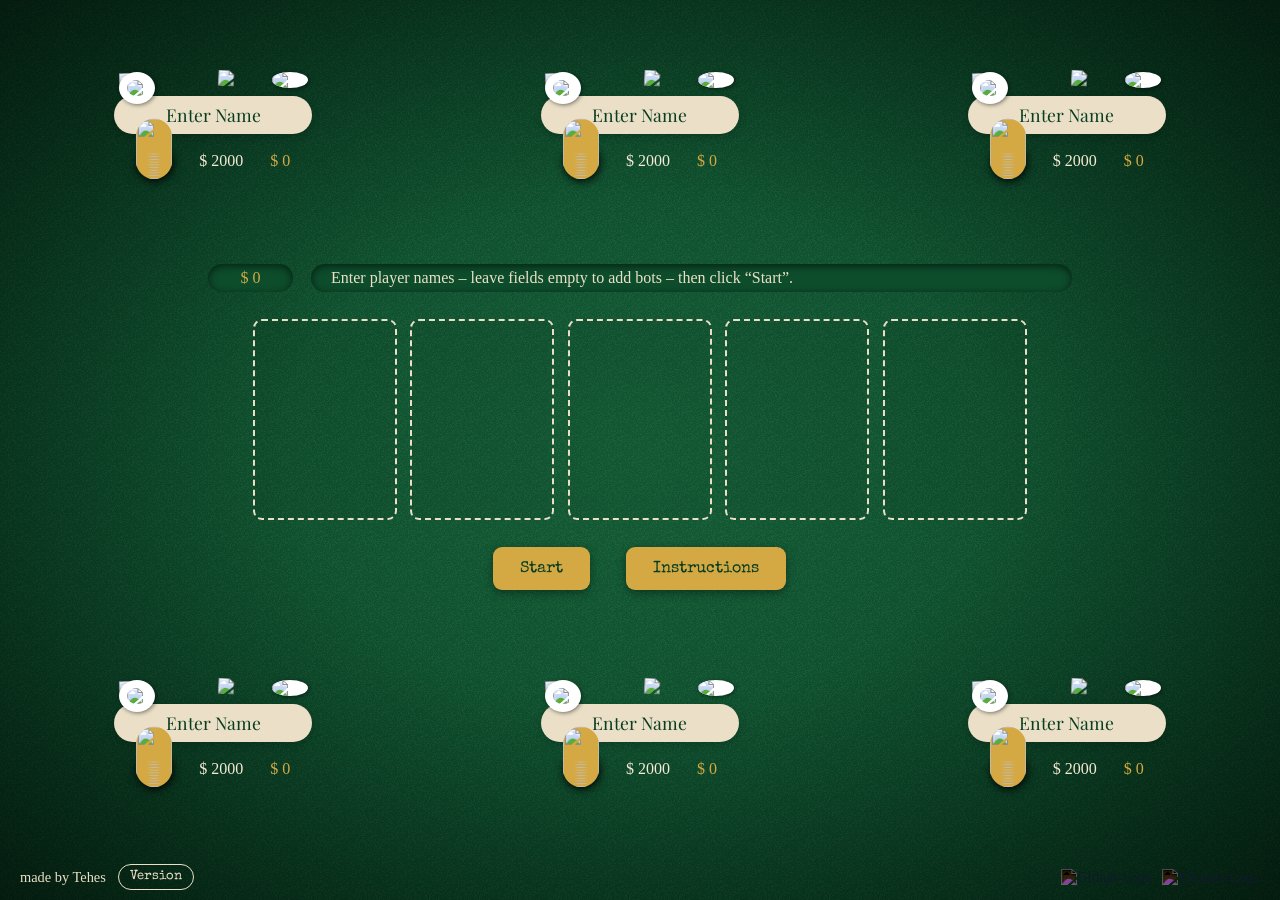
==== index.html @ 6769cafc "style: establish felt-table palette and typography Port the Dedham Dads felt-table palette (--felt, " ====
<!DOCTYPE HTML>
<html>

<head>
	<meta charset="utf-8">
	<meta name='viewport' content='width=device-width, initial-scale=1.0, maximum-scale=1.0, user-scalable=no'>
	<meta name="apple-mobile-web-app-capable" content="yes">
	<meta name="apple-mobile-web-app-title" content="Poker">
	<meta name="apple-mobile-web-app-status-bar-style" content="black">
	<meta name="theme-color" content="#2e426b" />

	<!-- SEO -->
	<meta property="og:description"
		content="Play Texas Hold'em solo against bots or with friends. Join via QR code or link to see your cards privately on your own phone while the shared table runs the game.">
	<link rel="canonical" href="https://tehes.github.io/poker/">

	<!-- Open Graph -->
	<meta property="og:type" content="website">
	<meta property="og:title" content="Digital Poker Table">
	<meta property="og:description"
		content="Play Texas Hold'em solo against bots or with friends. Players can join private views via QR code or link while the shared table runs the game.">
	<meta property="og:url" content="https://tehes.github.io/poker/">
	<meta property="og:image" content="https://tehes.github.io/poker/img/og.png">

	<title>Poker</title>

	<link rel="apple-touch-icon" href="icons/180x180.png" />
	<link rel="icon" href="icons/favicon.png" type="image/png" sizes="32x32">
	<link rel="icon" href="icons/poker-chip.svg" type="image/svg+xml">
	<link rel="manifest" href="manifest.json">
	<link rel="stylesheet" href="css/style.css">
	<link rel="preconnect" href="https://fonts.googleapis.com">
	<link rel="preconnect" href="https://fonts.gstatic.com" crossorigin>
	<link href="https://fonts.googleapis.com/css2?family=Playfair+Display:ital,wght@0,400;0,700;1,400&family=IM+Fell+English:ital@0;1&family=Special+Elite&display=swap" rel="stylesheet">

	<script defer src="https://cloud.umami.is/script.js"
		data-website-id="2392a451-203c-4d8a-a4f5-bd7d06f832af"></script>
</head>

<body>
	<main>
		<div class="seat" data-rotation="0">
			<div class="hole-cards">
				<img class="card" src="cards/1B.svg">
				<img class="card" src="cards/1B.svg">
				<div class="qr hidden">
					<a class="qr-link" target="_blank" rel="noopener noreferrer" title="Open player view"></a>
					<a class="remote-table-link hidden" target="_blank" rel="noopener noreferrer"
						title="Open remote table">join via Link</a>
				</div>
				<img class="rotate" src="icons/rotate.svg">
				<img class="blind-icons hidden dealer" src="icons/dealer.svg">
				<img class="blind-icons hidden small-blind" src="icons/small-blind.svg">
				<img class="blind-icons hidden big-blind" src="icons/big-blind.svg">
				<img class="close" src="icons/close.svg">
				<div class="winner-reaction hidden"></div>
				<div class="pill win-probability hidden"></div>
				<div class="pill hand-strength hidden"></div>
			</div>
			<h3 contenteditable="true"></h3>
			<div class="chips">
				<div class="stack-visual">
					<img src="icons/chip.svg" alt="" style="--stack-index: 0;">
					<img src="icons/chip.svg" alt="" style="--stack-index: 1;">
					<img src="icons/chip.svg" alt="" style="--stack-index: 2;">
					<img src="icons/chip.svg" alt="" style="--stack-index: 3;">
					<img src="icons/chip.svg" alt="" style="--stack-index: 4;">
					<img src="icons/chip.svg" alt="" style="--stack-index: 5;">
					<img src="icons/chip.svg" alt="" style="--stack-index: 6;">
					<img src="icons/chip.svg" alt="" style="--stack-index: 7;">
					<img src="icons/chip.svg" alt="" style="--stack-index: 8;">
					<img src="icons/chip.svg" alt="" style="--stack-index: 9;">
				</div>
				<div class="stack-values">
					<div class="total">2000</div>
					<div class="bet">0</div>
				</div>
			</div>
		</div>
		<div class="seat" data-rotation="0">
			<div class="hole-cards">
				<img class="card" src="cards/1B.svg">
				<img class="card" src="cards/1B.svg">
				<div class="qr hidden">
					<a class="qr-link" target="_blank" rel="noopener noreferrer" title="Open player view"></a>
					<a class="remote-table-link hidden" target="_blank" rel="noopener noreferrer"
						title="Open remote table">join via Link</a>
				</div>
				<img class="rotate" src="icons/rotate.svg">
				<img class="blind-icons hidden dealer" src="icons/dealer.svg">
				<img class="blind-icons hidden small-blind" src="icons/small-blind.svg">
				<img class="blind-icons hidden big-blind" src="icons/big-blind.svg">
				<img class="close" src="icons/close.svg">
				<div class="winner-reaction hidden"></div>
				<div class="pill win-probability hidden"></div>
				<div class="pill hand-strength hidden"></div>
			</div>
			<h3 contenteditable="true"></h3>
			<div class="chips">
				<div class="stack-visual">
					<img src="icons/chip.svg" alt="" style="--stack-index: 0;">
					<img src="icons/chip.svg" alt="" style="--stack-index: 1;">
					<img src="icons/chip.svg" alt="" style="--stack-index: 2;">
					<img src="icons/chip.svg" alt="" style="--stack-index: 3;">
					<img src="icons/chip.svg" alt="" style="--stack-index: 4;">
					<img src="icons/chip.svg" alt="" style="--stack-index: 5;">
					<img src="icons/chip.svg" alt="" style="--stack-index: 6;">
					<img src="icons/chip.svg" alt="" style="--stack-index: 7;">
					<img src="icons/chip.svg" alt="" style="--stack-index: 8;">
					<img src="icons/chip.svg" alt="" style="--stack-index: 9;">
				</div>
				<div class="stack-values">
					<div class="total">2000</div>
					<div class="bet">0</div>
				</div>
			</div>
		</div>
		<div class="seat" data-rotation="0">
			<div class="hole-cards">
				<img class="card" src="cards/1B.svg">
				<img class="card" src="cards/1B.svg">
				<div class="qr hidden">
					<a class="qr-link" target="_blank" rel="noopener noreferrer" title="Open player view"></a>
					<a class="remote-table-link hidden" target="_blank" rel="noopener noreferrer"
						title="Open remote table">join via Link</a>
				</div>
				<img class="rotate" src="icons/rotate.svg">
				<img class="blind-icons hidden dealer" src="icons/dealer.svg">
				<img class="blind-icons hidden small-blind" src="icons/small-blind.svg">
				<img class="blind-icons hidden big-blind" src="icons/big-blind.svg">
				<img class="close" src="icons/close.svg">
				<div class="winner-reaction hidden"></div>
				<div class="pill win-probability hidden"></div>
				<div class="pill hand-strength hidden"></div>
			</div>
			<h3 contenteditable="true"></h3>
			<div class="chips">
				<div class="stack-visual">
					<img src="icons/chip.svg" alt="" style="--stack-index: 0;">
					<img src="icons/chip.svg" alt="" style="--stack-index: 1;">
					<img src="icons/chip.svg" alt="" style="--stack-index: 2;">
					<img src="icons/chip.svg" alt="" style="--stack-index: 3;">
					<img src="icons/chip.svg" alt="" style="--stack-index: 4;">
					<img src="icons/chip.svg" alt="" style="--stack-index: 5;">
					<img src="icons/chip.svg" alt="" style="--stack-index: 6;">
					<img src="icons/chip.svg" alt="" style="--stack-index: 7;">
					<img src="icons/chip.svg" alt="" style="--stack-index: 8;">
					<img src="icons/chip.svg" alt="" style="--stack-index: 9;">
				</div>
				<div class="stack-values">
					<div class="total">2000</div>
					<div class="bet">0</div>
				</div>
			</div>
		</div>
		<div class="seat" data-rotation="0">
			<div class="hole-cards">
				<img class="card" src="cards/1B.svg">
				<img class="card" src="cards/1B.svg">
				<div class="qr hidden">
					<a class="qr-link" target="_blank" rel="noopener noreferrer" title="Open player view"></a>
					<a class="remote-table-link hidden" target="_blank" rel="noopener noreferrer"
						title="Open remote table">join via Link</a>
				</div>
				<img class="rotate" src="icons/rotate.svg">
				<img class="blind-icons hidden dealer" src="icons/dealer.svg">
				<img class="blind-icons hidden small-blind" src="icons/small-blind.svg">
				<img class="blind-icons hidden big-blind" src="icons/big-blind.svg">
				<img class="close" src="icons/close.svg">
				<div class="winner-reaction hidden"></div>
				<div class="pill win-probability hidden"></div>
				<div class="pill hand-strength hidden"></div>
			</div>
			<h3 contenteditable="true"></h3>
			<div class="chips">
				<div class="stack-visual">
					<img src="icons/chip.svg" alt="" style="--stack-index: 0;">
					<img src="icons/chip.svg" alt="" style="--stack-index: 1;">
					<img src="icons/chip.svg" alt="" style="--stack-index: 2;">
					<img src="icons/chip.svg" alt="" style="--stack-index: 3;">
					<img src="icons/chip.svg" alt="" style="--stack-index: 4;">
					<img src="icons/chip.svg" alt="" style="--stack-index: 5;">
					<img src="icons/chip.svg" alt="" style="--stack-index: 6;">
					<img src="icons/chip.svg" alt="" style="--stack-index: 7;">
					<img src="icons/chip.svg" alt="" style="--stack-index: 8;">
					<img src="icons/chip.svg" alt="" style="--stack-index: 9;">
				</div>
				<div class="stack-values">
					<div class="total">2000</div>
					<div class="bet">0</div>
				</div>
			</div>
		</div>
		<div class="seat" data-rotation="0">
			<div class="hole-cards">
				<img class="card" src="cards/1B.svg">
				<img class="card" src="cards/1B.svg">
				<div class="qr hidden">
					<a class="qr-link" target="_blank" rel="noopener noreferrer" title="Open player view"></a>
					<a class="remote-table-link hidden" target="_blank" rel="noopener noreferrer"
						title="Open remote table">join via Link</a>
				</div>
				<img class="rotate" src="icons/rotate.svg">
				<img class="blind-icons hidden dealer" src="icons/dealer.svg">
				<img class="blind-icons hidden small-blind" src="icons/small-blind.svg">
				<img class="blind-icons hidden big-blind" src="icons/big-blind.svg">
				<img class="close" src="icons/close.svg">
				<div class="winner-reaction hidden"></div>
				<div class="pill win-probability hidden"></div>
				<div class="pill hand-strength hidden"></div>
			</div>
			<h3 contenteditable="true"></h3>
			<div class="chips">
				<div class="stack-visual">
					<img src="icons/chip.svg" alt="" style="--stack-index: 0;">
					<img src="icons/chip.svg" alt="" style="--stack-index: 1;">
					<img src="icons/chip.svg" alt="" style="--stack-index: 2;">
					<img src="icons/chip.svg" alt="" style="--stack-index: 3;">
					<img src="icons/chip.svg" alt="" style="--stack-index: 4;">
					<img src="icons/chip.svg" alt="" style="--stack-index: 5;">
					<img src="icons/chip.svg" alt="" style="--stack-index: 6;">
					<img src="icons/chip.svg" alt="" style="--stack-index: 7;">
					<img src="icons/chip.svg" alt="" style="--stack-index: 8;">
					<img src="icons/chip.svg" alt="" style="--stack-index: 9;">
				</div>
				<div class="stack-values">
					<div class="total">2000</div>
					<div class="bet">0</div>
				</div>
			</div>
		</div>
		<div class="seat" data-rotation="0">
			<div class="hole-cards">
				<img class="card" src="cards/1B.svg">
				<img class="card" src="cards/1B.svg">
				<div class="qr hidden">
					<a class="qr-link" target="_blank" rel="noopener noreferrer" title="Open player view"></a>
					<a class="remote-table-link hidden" target="_blank" rel="noopener noreferrer"
						title="Open remote table">join via Link</a>
				</div>
				<img class="rotate" src="icons/rotate.svg">
				<img class="blind-icons hidden dealer" src="icons/dealer.svg">
				<img class="blind-icons hidden small-blind" src="icons/small-blind.svg">
				<img class="blind-icons hidden big-blind" src="icons/big-blind.svg">
				<img class="close" src="icons/close.svg">
				<div class="winner-reaction hidden"></div>
				<div class="pill win-probability hidden"></div>
				<div class="pill hand-strength hidden"></div>
			</div>
			<h3 contenteditable="true"></h3>
			<div class="chips">
				<div class="stack-visual">
					<img src="icons/chip.svg" alt="" style="--stack-index: 0;">
					<img src="icons/chip.svg" alt="" style="--stack-index: 1;">
					<img src="icons/chip.svg" alt="" style="--stack-index: 2;">
					<img src="icons/chip.svg" alt="" style="--stack-index: 3;">
					<img src="icons/chip.svg" alt="" style="--stack-index: 4;">
					<img src="icons/chip.svg" alt="" style="--stack-index: 5;">
					<img src="icons/chip.svg" alt="" style="--stack-index: 6;">
					<img src="icons/chip.svg" alt="" style="--stack-index: 7;">
					<img src="icons/chip.svg" alt="" style="--stack-index: 8;">
					<img src="icons/chip.svg" alt="" style="--stack-index: 9;">
				</div>
				<div class="stack-values">
					<div class="total">2000</div>
					<div class="bet">0</div>
				</div>
			</div>
		</div>
		<div id="table-middle">
			<section class="infos">
				<div id="pot">0</div>
				<div id="notification">Enter player names – leave fields empty to add bots – then click
					“Start”.
				</div>
			</section>
			<section id="community-cards">
				<!-- Suits: Diamonds, Hearts, Clubs, Spades -->
				<div class="cardslot"><!-- <img src="cards/3D.svg"> --></div>
				<div class="cardslot"><!-- <img src="cards/AS.svg"> --></div>
				<div class="cardslot"><!-- <img src="cards/7H.svg"> --></div>
				<div class="cardslot"></div>
				<div class="cardslot"></div>
			</section>
			<section class="actions">
				<button type="button" id="start-button" name="button">Start</button>
				<button type="button" id="instructions-button" name="button">Instructions</button>
				<button type="button" id="stats-button" class="hidden" name="button">Stats</button>
				<button type="button" id="log-button" class="hidden" name="button">Log</button>
				<button type="button" id="fast-forward-button" class="hidden" name="button">Fast Forward</button>
				<button type="button" id="fold-button" class="hidden" name="button">Fold</button>
				<button type="button" id="action-button" class="hidden" name="button">Check</button>
				<div id="amount-controls" class="amount-controls hidden">
					<button type="button" id="amount-decrement-button" class="amount-step-button"
						name="button">-</button>
					<input type="range" id="amount-slider" name="amount" value="0" min="0" max="2000" step="10">
					<output>0</output>
					<button type="button" id="amount-increment-button" class="amount-step-button"
						name="button">+</button>
				</div>
			</section>
		</div>
	</main>
	<footer>
		<div id="credit">
			<a href="https://github.com/Tehes">made by Tehes</a>
			<button type="button" id="version-button" class="version-button">Version</button>
		</div>
		<div id="social">
			<a href="https://github.com/Tehes/poker"><img alt="Github-Logo" src="social/github.svg" width="25"
					height="25"></a>
			<a href="https://www.threads.net/@tehes83"><img alt="Threads-Logo" src="social/threads.svg" width="25"
					height="25"></a>
		</div>
	</footer>
	<div id="overlay-backdrop" class="hidden"></div>
	<section id="stats-overlay" class="overlay-panel hidden">
		<div class="stats-table-wrap">
			<table id="stats-table">
				<thead>
					<tr>
						<th>Player</th>
						<th>Stack</th>
						<th>Hands</th>
						<th>Won</th>
						<th>Win %</th>
						<th>Showdowns</th>
						<th>SD Won</th>
						<th>SD %</th>
						<th>Folds</th>
						<th>Pre</th>
						<th>Post</th>
						<th>All-ins</th>
					</tr>
				</thead>
				<tbody id="stats-table-body"></tbody>
			</table>
		</div>
		<button type="button" id="stats-close-button" class="overlay-close">Close</button>
	</section>
	<section id="log-overlay" class="overlay-panel log-panel hidden">
		<div class="log-list-wrap">
			<div id="log-list"></div>
		</div>
		<button type="button" id="log-close-button" class="overlay-close">Close</button>
	</section>
	<section id="version-overlay" class="overlay-panel version-panel hidden">
		<div class="version-list-wrap">
			<div class="version-panel-header">
				<h2>Version History</h2>
			</div>
			<div id="version-list"></div>
		</div>
		<button type="button" id="version-close-button" class="overlay-close">Close</button>
	</section>
	<section id="instructions-overlay" class="overlay-panel instructions-panel hidden">
		<div class="instructions-content">
			<h2>How this table works</h2>
			<p>The play mode is chosen automatically when you press “Start”, depending on how many human players are
				seated.</p>

			<h3>Choose your setup</h3>
			<div class="instructions-modes">
				<article class="instructions-mode-card">
					<h4>Group Play (2+ humans)</h4>
					<p>Each human enters a name. After the hand starts, every human seat shows a QR code for the
						private hole-card view and a direct link to the remote table view.</p>
					<p>Actions can still happen on the shared table, or from the linked device when that seat is
						active.</p>
					<p class="instructions-note">Empty seats are automatically filled by bots, so mixed human/bot tables
						work without any setup.</p>
				</article>
				<article class="instructions-mode-card">
					<h4>Solo vs Bots (1 human)</h4>
					<p>One human plays directly on the main device. No QR scan is required and that player’s hole cards
						remain visible on the table.</p>
				</article>
				<article class="instructions-mode-card">
					<h4>Spectator / TV Poker (0 humans)</h4>
					<p>All seats are filled by bots. The table runs automatically and all hole cards remain visible.</p>
				</article>
			</div>

			<h3>Before you start</h3>
			<ul class="instructions-list">
				<li>Enter player names in the name badges.</li>
				<li>Leave a seat empty if you want it filled by a bot.</li>
				<li>Use the close icon to remove seats you do not need.</li>
				<li>Use the rotate icon to orient a seat toward the player sitting there. This is especially useful on
					tablets.</li>
				<li>You need at least 2 active seats before the game can start.</li>
			</ul>

			<h3>During a hand</h3>
			<ul class="instructions-list">
				<li>Dealer and blinds are assigned automatically, and the blind level increases over time.</li>
				<li>The table uses standard poker action labels: Fold, Check, Call, Raise, All-in.</li>
				<li>Slider guide: 0 = Check, matching the current bet = Call, above that = Raise, maximum = All-in.</li>
				<li>Raises that are too small turn red while dragging and snap to the minimum legal raise when released.
				</li>
			</ul>

			<h3>Read the table</h3>
			<ul class="instructions-list">
				<li>The pot is shown in the center. Community cards are in the middle, and each seat displays its stack
					and current round bet.</li>
				<li>Dealer, small blind, and big blind icons indicate the current positions.</li>
				<li>The notification bar is clickable and opens the hand log.</li>
				<li>Stats and Log become available after completed hands.</li>
				<li>Win percentages and short hand labels only appear when hole cards are visible on the shared table,
					such as in spectator mode or during all-in runouts.</li>
			</ul>
		</div>
		<button type="button" id="instructions-close-button" class="overlay-close">Close</button>
	</section>
	<script type="module" src="./js/app.js"></script>
</body>

</html>
---- css/style.css ----
:root {
    --felt: #0d4d2c;
    --felt-dark: #073d20;
    --felt-light: #145d36;
    --cream: #f4ead5;
    --cream-soft: #ebe0c7;
    --gold: #d4a843;
    --gold-bright: #f0c659;
    --crimson: #8b1a1a;
    --crimson-deep: #5c0e0e;
    --ink: #1a1208;
    --paper: #f5ecd4;
    --red-suit: hsl(0, 100%, 50%);
    --black-suit: var(--ink);
    --invalid: var(--crimson);
    --shadow: rgba(0, 0, 0, 0.4) 0px 3px 8px;
    --shadow-pressed: rgba(0, 0, 0, 0.6) 0px 2px 8px;
    --shadow-light: rgba(0, 0, 0, 0.2) 0px 3px 8px;
    --shadow-close: hsla(0, 0%, 0%, 0.5) 1px 1px 4px;
}

* {
    box-sizing: border-box;
    touch-action: manipulation;
    /* disable double tap to zoom */
}

html {
    -webkit-tap-highlight-color: rgba(0, 0, 0, 0);
    min-height: 100dvh;
    margin: 0;
    padding: 0;
    background-color: var(--felt-dark);
}

body {
    user-select: none;
    -webkit-user-select: none;
    -webkit-touch-callout: none;
    margin: 0;
    padding: 0;
    color: var(--cream);
    font-size: 100%;
    font-family: 'IM Fell English', serif;
    isolation: isolate;
    /* Uses dynamic viewport height for better handling of mobile viewports */
    min-height: inherit;
    display: flex;
    flex-direction: column;
    background-image: radial-gradient(ellipse at center, var(--felt-light) 0%, var(--felt) 60%, var(--felt-dark) 100%),
        url("[data-uri] nO3Wp/3fEV5a+4wz //6qy8JxjZsmxxy5+4w9CDNJY09T072iKG0EnOS0arEYgXqYnXcYHwjTtUNAcMelOd4xpkoqiTYICWFq0JSiPfPDQdnt+4/wuqcXY47QILbgAAAABJRU5ErkJggg==");
    background-repeat: no-repeat, repeat;
    background-size: cover, auto;
    background-blend-mode: overlay;
}

@supports not (height: 100dvh) {
    html {
        height: -webkit-fill-available;
    }

    body {
        min-height: -webkit-fill-available;
    }
}

body::after {
    content: "";
    position: fixed;
    inset: 0;
    pointer-events: none;
    z-index: -1;
    background: radial-gradient(ellipse at center, transparent 40%, rgba(0, 0, 0, 0.55) 100%);
}

h1,
h2,
h3,
h4 {
    font-weight: normal;
    font-family: 'Playfair Display', serif;
    margin: 0;
    padding: 0;
}

a {
    text-decoration-skip-ink: auto;
    color: currentColor;
    text-decoration: none;
}

a:where(:hover, :focus) {
    color: var(--cream);
}

button {
    width: clamp(71px, 18vw, 138px);
    background-color: var(--gold);
    color: var(--felt-dark);
    border: none;
    padding: 1.5vmin 3vmin;
    margin: 0 2vmin;
    font-size: 1em;
    font-family: 'Special Elite', cursive;
    border-radius: 1vmin;
    cursor: pointer;
    box-shadow: var(--shadow);
}

button:active {
    box-shadow: var(--shadow-pressed);
    background-color: var(--gold-bright);
    transform: translateY(1px);
}

button:disabled {
    opacity: 0.7;
    cursor: default;
    box-shadow: var(--shadow-light);
}

.amount-step-button {
    flex: 0 0 45px;
    padding: 1.5vmin 0;
    margin: 0;
    max-height: 25px;
    border-radius: 999px;
    display: inline-flex;
    align-items: center;
    justify-content: center;
    font-size: 1.5rem;
    line-height: 1;
}

.amount-controls {
    flex: 1 1 445px;
    max-width: 100%;
    display: flex;
    align-items: center;
    flex-wrap: nowrap;
    gap: 2vmin;
    margin: 0 2vmin;
}

.action-link {
    padding: 1vmin 2vmin;
    border-radius: 1vmin;
    border: 1px solid var(--cream);
    background-color: var(--felt);
    color: var(--cream);
    font-size: 0.9rem;
    box-shadow: var(--shadow);
    width: max-content;
}

.action-link:where(:hover, :focus) {
    color: var(--gold);
    border: 1px solid var(--gold);
}

.action-link:active {
    color: var(--gold-bright);
    border: 1px solid var(--gold-bright);
    box-shadow: var(--shadow-pressed);
    transform: translateY(1px);
}

#start-button,
#instructions-button,
#fast-forward-button {
    width: auto;
}

input[type=range] {
    flex: 1 1 auto;
    min-width: 0;
    margin: 10px 0;
    -webkit-appearance: none;
    appearance: none;
    height: 25px;
    background: var(--gold);
    outline: none;
    border-radius: 15px;
    box-shadow: var(--shadow);
}

input[type=range]::-webkit-slider-thumb {
    -webkit-appearance: none;
    appearance: none;
    width: 45px;
    height: 45px;
    background: url('../icons/chip.svg'), var(--gold);
    cursor: pointer;
    border-radius: 50%;
    box-shadow: var(--shadow);
}

input[type=range]::-moz-range-thumb {
    width: 45px;
    height: 45px;
    background: url('../icons/chip.svg'), var(--gold);
    cursor: pointer;
    border-radius: 50%;
    box-shadow: var(--shadow);
}

input[type=range]:disabled {
    opacity: 0.7;
}

output {
    width: 76px;
    text-align: center;
    background-color: var(--felt);
    box-shadow: inset var(--shadow-pressed);
    color: var(--gold);
    border-radius: 999px;
    padding: 5px 1rem;
    font-size: 1em;
}

output.invalid {
    color: var(--invalid);
}

.hidden {
    display: none !important;
}

/*
-------------------------------------------------------------------
GRID
-------------------------------------------------------------------
*/
main {
    width: 100vw;
    flex: 1;
    place-items: center;
    display: grid;
    grid-template-columns: repeat(3, 1fr);
    grid-template-rows: 1fr auto 1fr;
    grid-column-gap: 0px;
    grid-row-gap: 2vh;
}

main .seat {
    width: 22vmin;
    min-width: 120px;
    transition: all 0.5s;
}

main .seat .hole-cards img {
    transition: all 0.3s;
}

.seat:nth-of-type(1) {
    grid-area: 1 / 1 / 2 / 2;
}

.seat:nth-of-type(2) {
    grid-area: 1 / 2 / 2 / 3;
}

.seat:nth-of-type(3) {
    grid-area: 1 / 3 / 2 / 4;
}

.seat:nth-of-type(6) {
    grid-area: 3 / 1 / 4 / 2;
}

.seat:nth-of-type(5) {
    grid-area: 3 / 2 / 4 / 3;
}

.seat:nth-of-type(4) {
    grid-area: 3 / 3 / 4 / 4;
}

#table-middle {
    grid-area: 2 / 1 / 3 / 4;
}

/*
-------------------------------------------------------------------
SINGLE VIEW
-------------------------------------------------------------------
*/

#hole-cards {
    display: flex;
    justify-content: center;
    flex-direction: initial;
}

/* When a player folds, bring their hole cards closer together with directional shift */
#single.folded .hole-cards img:nth-of-type(1) {
    transform: translateX(6.5vmin) rotate(-0.5deg);
    transition: all 0.3s;
}

#single.folded .hole-cards img:nth-of-type(2) {
    transform: translateX(-6.5vmin) rotate(1deg);
    transition: all 0.3s;
}

#single {
    display: flex;
    flex-direction: column;
    justify-content: flex-start;
    min-height: 100dvh;
    width: 100vw;
    margin: 3vmin 3vmin 0 3vmin;
    max-width: 830px;
}

#singleview-notifications {
    display: flex;
    flex-direction: column;
    gap: 1rem;
    margin-top: 1.5rem;
    padding-bottom: 0.5rem;
}

#singleview-notifications div {
    padding-bottom: 0.5rem;
    border-bottom: 1px dashed var(--cream);
}

#single-action-status {
    color: var(--gold);
    text-align: center;
}

#single .chips {
    margin-bottom: 1rem;
}

#single .chips :where(.total, .bet) {
    text-align: center;
}

#single .chips .bet::before {
    content: "Bet $ ";
}

#single .chips .total::before {
    content: "Stack $ ";
}

#single .chips #pot::before {
    content: "Pot $ ";
}

#single #pot {
    color: var(--gold-bright);
}

#single-switch-link {
    margin-top: 1rem;
}

/*
-------------------------------------------------------------------
REMOTE TABLE
-------------------------------------------------------------------
*/

#remote-table #notification:has(span) {
    cursor: default;
    padding-right: 20px;
}

#remote-table #notification:has(span)::after {
    content: none;
}

#remote-table #notification:has(span):hover,
#remote-table #notification:has(span):active {
    background-color: var(--felt);
    border: none;
    box-shadow: inset var(--shadow-pressed);
    transform: none;
}

/*
-------------------------------------------------------------------
TABLE-MIDDLE
-------------------------------------------------------------------
*/

#table-middle {
    display: flex;
    flex-direction: column;
    align-items: center;
    justify-content: center;
    gap: 3vh;
}

.infos {
    display: flex;
    gap: 2vmin;
    justify-content: center;
    width: 96vmin;
}

.infos div {
    padding: 5px 20px;
    background-color: var(--felt);
    box-shadow: inset var(--shadow-pressed);
    color: var(--gold);
    border-radius: 999px;
    min-width: 85px;
    text-align: center;
    flex: 0 0 auto;
}

#notification {
    color: var(--cream-soft);
    flex: 1 1 auto;
    min-width: 0;
    position: relative;
    text-align: left;
    text-overflow: ellipsis;
    overflow-x: hidden;
    white-space: nowrap;
    transition: background-color 0.15s ease, box-shadow 0.15s ease, transform 0.15s ease;
}

#notification:has(span) {
    cursor: pointer;
    padding-right: 33px;
}

#notification:has(span)::after {
    content: "";
    position: absolute;
    top: 50%;
    right: 20px;
    width: 10px;
    height: 10px;
    border-top: 2px solid var(--cream-soft);
    border-right: 2px solid var(--cream-soft);
    transform: translateY(-50%) rotate(45deg);
}

#notification:has(span):hover {
    background-color: var(--felt);
    border: 1px solid hsla(0, 0%, 100%, 0.15);
    box-shadow: var(--shadow);
    transform: translateY(-1px);
}

#notification:has(span):active {
    background-color: var(--felt-dark);
    border: none;
    box-shadow: inset var(--shadow-pressed);
    transform: translateY(1px);
}

#notification span:not(:last-child)::after {
    content: " | ";
    color: var(--cream-soft);
}

#notification span:first-child {
    color: var(--cream);
}

#pot::before {
    content: "$ ";
}

#community-cards {
    display: flex;
    gap: 1.5vmin;
}

#community-cards div {
    flex: 0 0 auto;
}

.cardslot {
    width: 16vmin;
    height: auto;
    aspect-ratio: 5/7;
    border-radius: 1vmin;
}

.cardslot:empty {
    border: 0.25vmin dashed var(--cream-soft);
    background-color: hsla(0, 0%, 0%, 5%);
}

.cardslot img {
    width: 100%;
    height: 100%;
    display: block;
}

.actions {
    display: flex;
    flex-wrap: wrap;
    justify-content: center;
    align-items: center;
    width: 100%;
    gap: 1rem 0;
}

/*
-------------------------------------------------------------------
OVERLAY
-------------------------------------------------------------------
*/

#overlay-backdrop {
    position: fixed;
    inset: 0;
    z-index: 2000;
    background-color: hsla(0, 0%, 0%, 0.4);
}

.overlay-panel {
    position: fixed;
    top: 50%;
    left: 50%;
    z-index: 2001;
    transform: translate(-50%, -50%);
    max-width: 96vw;
    max-height: calc(100vh - 5vmin);
    display: flex;
    flex-direction: column;
    gap: 1rem;
    overflow: hidden;
    padding: 1.25rem;
    border-radius: 15px;
    background-color: var(--felt);
    box-shadow: var(--shadow);
    border: 1px solid hsla(0, 0%, 100%, 0.08);
}

.log-panel {
    width: min(720px, 96vw);
    max-height: min(80vh, 860px);
}

.version-panel {
    width: min(720px, 96vw);
    max-height: min(82vh, 860px);
}

.instructions-panel {
    width: min(860px, 96vw);
    max-height: min(84vh, 920px);
}

.overlay-close {
    width: auto;
    margin: 0;
    padding: 0.55rem 1rem;
    align-self: center;
}

.stats-table-wrap {
    overflow: auto;
}

.log-list-wrap {
    overflow: auto;
    min-height: 0;
}

#version-overlay .version-list-wrap {
    overflow: auto;
    min-height: 0;
    display: flex;
    flex-direction: column;
    gap: 1rem;
}

#instructions-overlay .instructions-content {
    overflow: auto;
}

#version-overlay :where(h2, h3) {
    color: var(--cream);
    margin: 0;
}

#version-overlay .version-panel-header {
    display: flex;
    flex-direction: column;
    gap: 0.4rem;
}

#instructions-overlay :where(h2, h3, h4) {
    color: var(--cream);
    margin: 0 0 0.45rem;
}

#instructions-overlay h3 {
    margin-top: 1.5rem;
}

#instructions-overlay h2 {
    font-size: 1.45rem;
}

#instructions-overlay :where(p, li) {
    color: var(--cream-soft);
    margin: 0;
}

#instructions-overlay .instructions-modes {
    display: grid;
    grid-template-columns: repeat(auto-fit, minmax(180px, 1fr));
    gap: 1rem;
}

#instructions-overlay .instructions-mode-card {
    background-color: hsla(0, 0%, 0%, 0.12);
    border-radius: 15px;
    padding: 1rem;
}

#instructions-overlay .instructions-note {
    font-style: italic;
    margin-top: 0.5rem;
}

#instructions-overlay .instructions-list {
    padding-left: 1.2rem;
}

#instructions-overlay .instructions-list li+li {
    margin-top: 0.45rem;
}

#stats-table {
    border-collapse: collapse;
}

#stats-table th,
#stats-table td {
    padding: 0.75rem 0.9rem;
    white-space: nowrap;
    text-align: center;
}

#stats-table td,
#stats-table th {
    border-bottom: 1px solid hsla(0, 0%, 100%, 0.1);
}

#stats-table tbody tr:nth-child(even) {
    background-color: hsla(0, 0%, 100%, 0.03);
}

#log-list {
    display: flex;
    flex-direction: column;
}

#log-list div {
    padding: 0.75rem 0.9rem;
    color: var(--cream-soft);
    border-bottom: 1px solid hsla(0, 0%, 100%, 0.1);
    white-space: normal;
    word-break: break-word;
}

#log-list div:first-child {
    color: var(--cream);
}

#log-list div:nth-child(even) {
    background-color: hsla(0, 0%, 100%, 0.03);
}

#version-list {
    display: flex;
    flex-direction: column;
    gap: 1.5rem;
}

.version-entry {
    display: flex;
    flex-direction: column;
    gap: 0.5rem;
}

.version-entry-heading {
    display: flex;
    flex-wrap: wrap;
    align-items: baseline;
    gap: 0.25rem 0.7rem;
}

.version-entry-version {
    font-size: 1.1rem;
}

.version-entry-title {
    margin: 0;
    color: var(--cream);
}

.version-entry-meta {
    display: inline-flex;
    width: fit-content;
    align-items: center;
    color: var(--cream-soft);
    font-size: 0.85rem;
    white-space: nowrap;
    border: 1px solid var(--cream-soft);
    border-radius: 999px;
    padding: 0 0.5rem;
}

.version-entry-notes {
    margin: 0;
    padding-left: 1.2rem;
    color: var(--cream-soft);
}

.version-entry-notes li+li {
    margin-top: 0.35rem;
}

/*-------------------------------------------------------------------
FOOTER
-------------------------------------------------------------------*/
footer {
    display: flex;
    align-items: center;
    justify-content: space-between;
    flex-wrap: wrap;
    gap: 10px;
    width: 100%;
    font-size: 0.9rem;
    color: var(--cream-soft);
    padding: 10px 20px;
}

#credit {
    display: flex;
    align-items: center;
    flex-wrap: wrap;
    gap: 0.75rem;
}

.version-button {
    width: auto;
    margin: 0;
    padding: 0.35rem 0.7rem;
    border-radius: 999px;
    border: 1px solid var(--cream-soft);
    background-color: transparent;
    color: var(--cream-soft);
    font-size: 0.8rem;
    line-height: 1;
    box-shadow: none;
}

.version-button:hover {
    color: var(--cream);
    border-color: var(--cream);
    background-color: hsla(0, 0%, 100%, 0.06);
}

.version-button:active {
    background-color: hsla(0, 0%, 100%, 0.08);
    box-shadow: none;
}

#social {
    display: flex;
    gap: 10px;
    margin-left: auto;
}

#social img {
    filter: invert(1) brightness(0.8);
    transition: filter 0.3s;
}

#social img:hover {
    filter: invert(1) brightness(2);
}

/*
-------------------------------------------------------------------
PLAYER
-------------------------------------------------------------------
*/

.seat h3,
#single h3 {
    position: relative;
    border-radius: 30px;
    background-color: var(--cream-soft);
    padding: 1vmin 2vmin;
    color: var(--felt-dark);
    margin-bottom: 1vmin;
    box-shadow: var(--shadow-light);
    font-size: 1.1em;
    line-height: 1.1;
    -webkit-user-select: auto;
    user-select: auto;
    text-align: center;
}

.seat h3:empty::before {
    content: "Enter Name";
}

.seat h3:focus::before {
    content: "";
}

.active h3 {
    background-color: var(--gold);
}

.action-label h3 {
    text-transform: uppercase;
    animation: action-bounce 320ms ease-out;
}

@keyframes action-bounce {
    0% {
        transform: translateY(0);
    }

    40% {
        transform: translateY(-4px);
    }

    70% {
        transform: translateY(0);
    }

    100% {
        transform: translateY(0);
    }
}

.folded h3 {
    background-color: var(--felt-dark);
    color: var(--cream-soft);
}

.winner h3 {
    border: 3px solid var(--gold);
    font-size: 1rem;
}

.hole-cards {
    position: relative;
}

.hole-cards img {
    width: 10vmin;
    margin: 0.5vmin;
}

.hole-cards .big {
    width: 47vmin;
    margin: 4vmin;
    max-width: 350px;
}

.hole-cards img:nth-of-type(1) {
    transform: rotate(-2deg);
    min-width: 70px;
}

.hole-cards img:nth-of-type(2) {
    transform: rotate(3deg);
    position: absolute;
    min-width: 70px;
    right: 0;
}

/* When a player folds, bring their hole cards closer together with directional shift */
main .seat.folded .hole-cards img:nth-of-type(1) {
    margin: 0 0.2vmin;
    transform: translateX(3.5vmin) rotate(-0.5deg);
    transition: all 0.3s;
    filter: brightness(0.5);
}

main .seat.folded .hole-cards img:nth-of-type(2) {
    margin: 0 0.2vmin;
    transform: translateX(-3.5vmin) rotate(1deg);
    transition: all 0.3s;
    filter: brightness(0.5);
}

.hole-cards .qr {
    display: flex;
    flex-direction: column;
    justify-content: center;
    align-items: center;
    gap: 5px;
    position: absolute;
    top: 50%;
    left: 50%;
    transform: translate(-50%, -50%);
    box-shadow: var(--shadow);
    padding: 5px;
    background-color: #fff;
    width: 12vmin;
    min-height: 12vmin;
    min-width: 80px;
    z-index: 1000;
    border-radius: 5%;
    -webkit-touch-callout: default;
}

.qr .qr-link {
    display: block;
    width: 100%;
    line-height: 0;
    cursor: pointer;
}

.qr canvas {
    width: 100% !important;
    height: auto !important;
}

.remote-table-link {
    color: var(--felt-dark);
    font-size: 0.9rem;
    line-height: 1.1;
    text-decoration: underline;
    text-align: center;
}

.remote-table-link:where(:hover, :focus) {
    color: var(--felt);
}

.chips {
    display: flex;
    justify-content: center;
    gap: 3vmin;
}

.chips .bet {
    color: var(--gold);
}

.chips .bet::before,
.chips .total::before {
    content: "$ ";
}

.chips .stack-visual {
    --chip-step: max(0.3vmin, 2.5px);
    position: relative;
    width: max(4vmin, 30px);
    height: max(4vmin, 30px);
}

.chips .stack-visual img {
    width: max(4vmin, 30px);
    height: max(4vmin, 30px);
    position: absolute;
    background-color: var(--gold);
    border-radius: 100%;
    transform: translateY(calc(var(--stack-index, 0) * -1 * var(--chip-step)));

}

.chips .stack-visual img:nth-of-type(1) {
    box-shadow: 1px 2px 10px rgba(0, 0, 0, 1);
}

.chips .stack-values {
    display: flex;
    align-items: center;
    justify-content: center;
    gap: 3vmin;
}

.hole-cards .blind-icons {
    width: 4.5vmin;
    min-width: 35px;
    border-radius: 50%;
    background-color: var(--gold);
    position: absolute;
    right: 0px;
    bottom: 0px;
    z-index: 1100;
}

.hole-cards .close,
.hole-cards .rotate {
    position: absolute;
    width: 4vmin;
    min-width: 35px;
    border-radius: 100%;
    background-color: #fff;
    cursor: pointer;
    box-shadow: var(--shadow-close);
    z-index: 2000;
}

.hole-cards .close {
    right: 0px;
    top: 0px;

}

.hole-cards .rotate {
    position: absolute;
    top: 0px;
    left: 0px;
    padding: 8px;
}

.winner-reaction {
    position: absolute;
    left: 0px;
    top: 0px;
    width: 100%;
    height: 100%;
    display: flex;
    justify-content: center;
    align-items: center;
    transform: translateY(0);
    font-size: clamp(2.8rem, 10vmin, 5.5rem);
    line-height: 1;
    pointer-events: none;
    z-index: 1400;
    text-shadow: 0 3px 8px rgba(0, 0, 0, 0.35);
}

.winner-reaction.visible {
    animation: winner-reaction-fade 2000ms ease-out forwards;
}

@keyframes winner-reaction-fade {
    0% {
        opacity: 0;
        transform: translateY(6%) scale(0.85);
    }

    14% {
        opacity: 1;
        transform: translateY(0) scale(1);
    }

    78% {
        opacity: 1;
        transform: translateY(-8%) scale(1);
    }

    100% {
        opacity: 0;
        transform: translateY(-16%) scale(0.96);
    }
}

.pill {
    position: absolute;
    background-color: var(--cream);
    color: var(--felt-dark);
    padding: 2px 8px;
    border-radius: 999px;
    font-size: 0.9rem;
    box-shadow: var(--shadow-close);
    transition: all 0.3s;
}

.folded .pill {
    filter: brightness(0.6);
}

.win-probability {
    top: 0px;
    right: 0px;
}

.hand-strength {
    left: 0px;
    bottom: 10px;
}

.folded .win-probability {
    transform: translateX(-3.5vmin);
}

.folded .hand-strength {
    transform: translateX(3.5vmin);
}

/*
-------------------------------------------------------------------
MODAL
-------------------------------------------------------------------
*/

aside {
    position: absolute;
    top: 50%;
    left: 50%;
    transform: translate(-50%, -50%);
}

/*
-------------------------------------------------------------------
MEDIA QUERIES
-------------------------------------------------------------------
*/

@media (max-width: 820px) and (orientation: portrait) {
    .cardslot {
        width: 18vmin;
    }

    .seat .chips {
        align-items: flex-end;
        gap: 3vmin;
    }

    .seat .chips .stack-values {
        flex-direction: column;
        gap: 0;
    }

    .hole-cards .rotate {
        display: none;
    }

    .chips :where(.total, .bet) {
        min-width: 56px;
    }
}
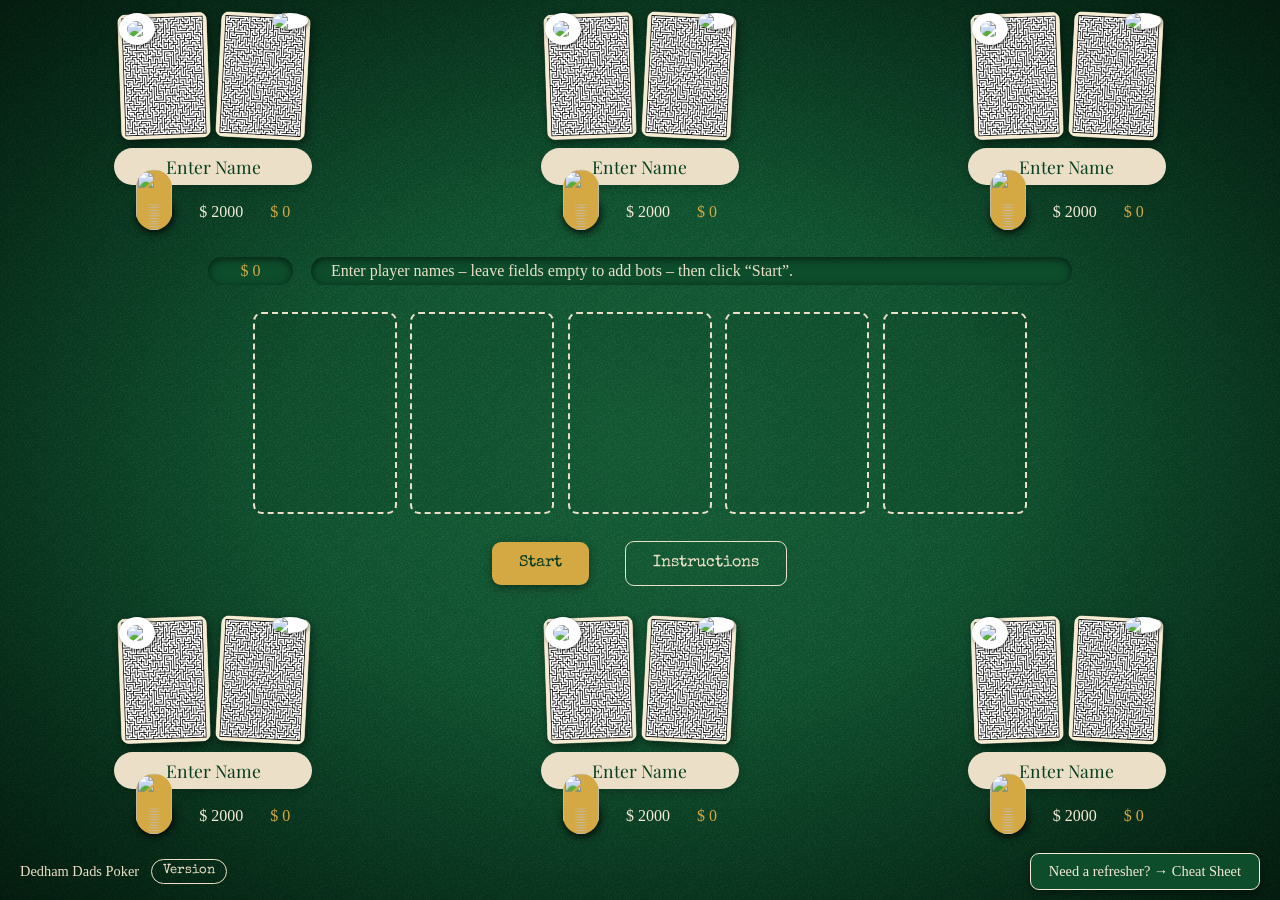
==== commit 9884a2b3: "style: finalize copy, meta tags, and manifest for deploy Rebrand all three HTML files with Dedham Da" ====
--- a/index.html
+++ b/index.html
@@ -5,24 +5,21 @@
 	<meta charset="utf-8">
 	<meta name='viewport' content='width=device-width, initial-scale=1.0, maximum-scale=1.0, user-scalable=no'>
 	<meta name="apple-mobile-web-app-capable" content="yes">
-	<meta name="apple-mobile-web-app-title" content="Poker">
+	<meta name="apple-mobile-web-app-title" content="Dedham Dads Poker">
 	<meta name="apple-mobile-web-app-status-bar-style" content="black">
-	<meta name="theme-color" content="#2e426b" />
+	<meta name="theme-color" content="#0d4d2c" />
 
 	<!-- SEO -->
-	<meta property="og:description"
-		content="Play Texas Hold'em solo against bots or with friends. Join via QR code or link to see your cards privately on your own phone while the shared table runs the game.">
-	<link rel="canonical" href="https://tehes.github.io/poker/">
+	<meta name="description" content="Practice Texas Hold 'Em — Dedham Dads Poker Night">
+	<link rel="canonical" href="https://dedhamdads.org/poker/play/">
 
 	<!-- Open Graph -->
 	<meta property="og:type" content="website">
-	<meta property="og:title" content="Digital Poker Table">
-	<meta property="og:description"
-		content="Play Texas Hold'em solo against bots or with friends. Players can join private views via QR code or link while the shared table runs the game.">
-	<meta property="og:url" content="https://tehes.github.io/poker/">
-	<meta property="og:image" content="https://tehes.github.io/poker/img/og.png">
-
-	<title>Poker</title>
+	<meta property="og:title" content="Dedham Dads Poker — Practice Table">
+	<meta property="og:description" content="Practice Texas Hold 'Em — Dedham Dads Poker Night">
+	<meta property="og:url" content="https://dedhamdads.org/poker/play/">
+
+	<title>Dedham Dads Poker</title>
 
 	<link rel="apple-touch-icon" href="icons/180x180.png" />
 	<link rel="icon" href="icons/favicon.png" type="image/png" sizes="32x32">
@@ -303,15 +300,10 @@
 	</main>
 	<footer>
 		<div id="credit">
-			<a href="https://github.com/Tehes">made by Tehes</a>
+			<span>Dedham Dads Poker</span>
 			<button type="button" id="version-button" class="version-button">Version</button>
 		</div>
-		<div id="social">
-			<a href="https://github.com/Tehes/poker"><img alt="Github-Logo" src="social/github.svg" width="25"
-					height="25"></a>
-			<a href="https://www.threads.net/@tehes83"><img alt="Threads-Logo" src="social/threads.svg" width="25"
-					height="25"></a>
-		</div>
+		<a href="/poker/" class="action-link">Need a refresher? → Cheat Sheet</a>
 	</footer>
 	<div id="overlay-backdrop" class="hidden"></div>
 	<section id="stats-overlay" class="overlay-panel hidden">
--- a/css/style.css
+++ b/css/style.css
@@ -171,6 +171,49 @@
     width: auto;
 }
 
+#fold-button {
+    background-color: var(--crimson);
+    color: var(--cream);
+}
+
+#fold-button:hover {
+    background-color: var(--crimson-deep);
+}
+
+#fold-button:active {
+    background-color: var(--crimson-deep);
+    color: var(--cream);
+}
+
+#instructions-button,
+#stats-button,
+#log-button,
+#fast-forward-button {
+    background-color: transparent;
+    color: var(--cream-soft);
+    border: 1px solid var(--cream-soft);
+    box-shadow: none;
+}
+
+#instructions-button:hover,
+#stats-button:hover,
+#log-button:hover,
+#fast-forward-button:hover {
+    color: var(--cream);
+    border-color: var(--cream);
+    background-color: rgba(244, 234, 213, 0.08);
+}
+
+#instructions-button:active,
+#stats-button:active,
+#log-button:active,
+#fast-forward-button:active {
+    background-color: rgba(244, 234, 213, 0.12);
+    color: var(--cream);
+    border-color: var(--cream);
+    box-shadow: none;
+}
+
 input[type=range] {
     flex: 1 1 auto;
     min-width: 0;
@@ -496,6 +539,14 @@
     width: 100%;
     height: 100%;
     display: block;
+    border-radius: 1vmin;
+    box-shadow: 2px 4px 10px rgba(0, 0, 0, 0.45);
+}
+
+.hole-cards img.card,
+.hole-cards img.big {
+    border-radius: 1vmin;
+    box-shadow: 2px 4px 10px rgba(0, 0, 0, 0.45);
 }
 
 .actions {
@@ -534,9 +585,10 @@
     overflow: hidden;
     padding: 1.25rem;
     border-radius: 15px;
-    background-color: var(--felt);
+    background-color: var(--paper);
+    color: var(--ink);
     box-shadow: var(--shadow);
-    border: 1px solid hsla(0, 0%, 100%, 0.08);
+    border: 1px solid var(--cream-soft);
 }
 
 .log-panel {
@@ -583,7 +635,7 @@
 }
 
 #version-overlay :where(h2, h3) {
-    color: var(--cream);
+    color: var(--ink);
     margin: 0;
 }
 
@@ -594,7 +646,7 @@
 }
 
 #instructions-overlay :where(h2, h3, h4) {
-    color: var(--cream);
+    color: var(--ink);
     margin: 0 0 0.45rem;
 }
 
@@ -607,7 +659,7 @@
 }
 
 #instructions-overlay :where(p, li) {
-    color: var(--cream-soft);
+    color: var(--felt);
     margin: 0;
 }
 
@@ -618,7 +670,7 @@
 }
 
 #instructions-overlay .instructions-mode-card {
-    background-color: hsla(0, 0%, 0%, 0.12);
+    background-color: rgba(26, 18, 8, 0.06);
     border-radius: 15px;
     padding: 1rem;
 }
@@ -649,11 +701,11 @@
 
 #stats-table td,
 #stats-table th {
-    border-bottom: 1px solid hsla(0, 0%, 100%, 0.1);
+    border-bottom: 1px solid rgba(26, 18, 8, 0.15);
 }
 
 #stats-table tbody tr:nth-child(even) {
-    background-color: hsla(0, 0%, 100%, 0.03);
+    background-color: rgba(26, 18, 8, 0.04);
 }
 
 #log-list {
@@ -663,18 +715,18 @@
 
 #log-list div {
     padding: 0.75rem 0.9rem;
-    color: var(--cream-soft);
-    border-bottom: 1px solid hsla(0, 0%, 100%, 0.1);
+    color: var(--felt);
+    border-bottom: 1px solid rgba(26, 18, 8, 0.1);
     white-space: normal;
     word-break: break-word;
 }
 
 #log-list div:first-child {
-    color: var(--cream);
+    color: var(--ink);
 }
 
 #log-list div:nth-child(even) {
-    background-color: hsla(0, 0%, 100%, 0.03);
+    background-color: rgba(26, 18, 8, 0.04);
 }
 
 #version-list {
@@ -702,17 +754,17 @@
 
 .version-entry-title {
     margin: 0;
-    color: var(--cream);
+    color: var(--ink);
 }
 
 .version-entry-meta {
     display: inline-flex;
     width: fit-content;
     align-items: center;
-    color: var(--cream-soft);
+    color: var(--felt);
     font-size: 0.85rem;
     white-space: nowrap;
-    border: 1px solid var(--cream-soft);
+    border: 1px solid rgba(26, 18, 8, 0.25);
     border-radius: 999px;
     padding: 0 0.5rem;
 }
@@ -720,7 +772,7 @@
 .version-entry-notes {
     margin: 0;
     padding-left: 1.2rem;
-    color: var(--cream-soft);
+    color: var(--felt);
 }
 
 .version-entry-notes li+li {
